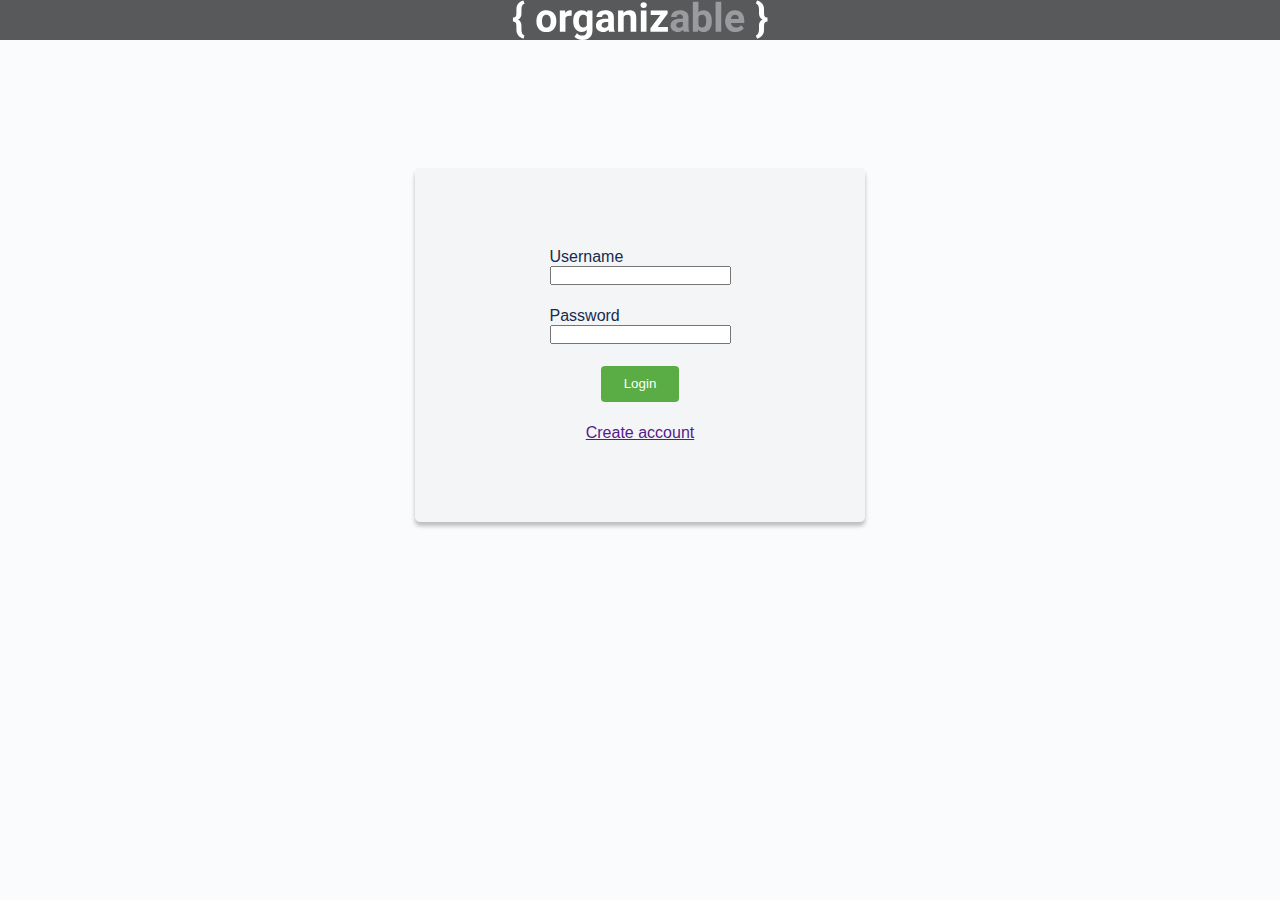
==== login.html @ ad428ab1 "add login form" ====
<!DOCTYPE html>
<html lang="en">

<head>
  <meta charset="UTF-8">
  <meta name="viewport" content="width=device-width, initial-scale=1.0">
  <title>Login</title>
  <link rel="stylesheet" href="css/styles.css">
</head>

<body>
  <header class="header__container">
    <img class="header__image" src="assets/organizable-logo.svg" alt="">
  </header>

  <div class="main-container">

    <form action="index.html" method="POST" class="login-form">
      <div class="input-container">
        <label for="username">Username</label>
        <input type="text" name="" id="username">
      </div>
      <div class="input-container">
        <label for="password">Password</label>
        <input type="password" name="" id="password">
      </div>
      <button type="submit" class="button button-green">Login</button>
      <a href="">Create account</a>
    </form>


  </div>



  <script src="js/script.js"></script>
</body>

</html>
---- css/styles.css ----
/* GENERAL STYLES */
*{
  margin: 0;
  padding: 0;
  box-sizing: border-box;
}

@import url('https://fonts.googleapis.com/css2?family=Roboto:wght@300&display=swap');

body{
  background-color: #FAFBFC;
  font-family: 'Roboto', sans-serif;
  color: #172B4D;
}


/* BUTTONS */
.button{
  border: none;
  color: #fff;
  padding: .8em 1.7em;
  border-radius: .3em;
}

.button:hover{
  cursor: pointer;
}

.button-green{
  background-color: #5AAC44;
}

.button-red{
  background-color: #CF513D;
}

.button-normal{
  background-color: #EBECF0;
  color:#172B4D;
}

/* LOGIN FORM */
.login-form{
  border-radius: .3em;
  background-color: #F4F5F7;
  box-shadow: 0px 4px 4px rgba(0, 0, 0, 0.25);
  height: 354px;
  width: 450px;
  margin: 8em auto 0 auto;
  padding: 5em 0;
  display: flex;
  flex-direction: column;
  align-items: center;
  justify-content: space-between;
}

.input-container{
  display: flex;
  flex-direction: column;
}

/* ****** CONTAINERS ******/

/* header */
.header__container{
  background-color: #58595A;
  height: 40px;
  display: flex;
  justify-content: center;
}

.header__image{
  display: block;
}

/* warper principal */
.main-container{
  width: 80%;
  margin: 0 auto;
  height: 100%;
  display: flex;
  justify-content: start;
}

/* Navegacion */
.nav-container{
  width: 240px;
}
.menu{
  list-style: none;
}
.menu__item{
  margin: 1em 0;
}
.menu__link{
  display: block;
  padding: .5em 2em;
  text-decoration: none;
  color: #172B4D;
}

.selected-item{
  background-color: #E4F0F6;
  color: #0079BF;
  border-radius: .3em;
}

/* body aqui van los boards */
.boards-container{
  width: 80%;
}
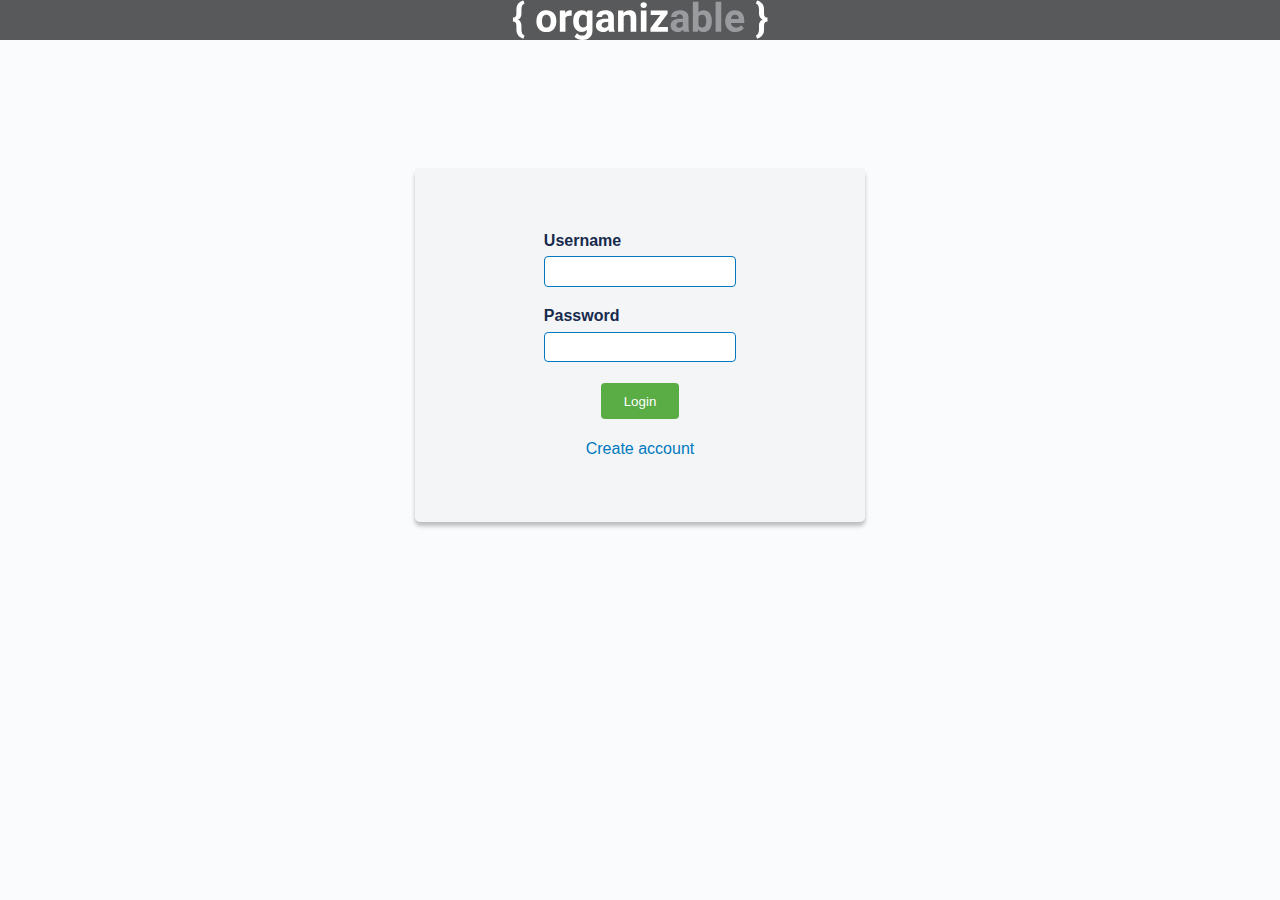
==== commit f760c942: "add sign-up" ====
--- a/login.html
+++ b/login.html
@@ -15,25 +15,22 @@
 
   <div class="main-container">
 
-    <form action="index.html" method="POST" class="login-form">
+    <form action="" class="form-container login-form">
       <div class="input-container">
-        <label for="username">Username</label>
-        <input type="text" name="" id="username">
+        <label for="username" class="form-label">Username</label>
+        <input type="text" name="" id="username" required class="form-input">
       </div>
       <div class="input-container">
-        <label for="password">Password</label>
-        <input type="password" name="" id="password">
+        <label for="password" class="form-label">Password</label>
+        <input type="password" name="" id="password" required class="form-input">
       </div>
       <button type="submit" class="button button-green">Login</button>
-      <a href="">Create account</a>
+      <a href="signup.html" class="form-link">Create account</a>
     </form>
-
 
   </div>
 
-
-
-  <script src="js/script.js"></script>
+  <script src="js/login.js"></script>
 </body>
 
 </html>--- a/css/styles.css
+++ b/css/styles.css
@@ -39,24 +39,50 @@
   color:#172B4D;
 }
 
-/* LOGIN FORM */
-.login-form{
+/* FORMs */
+.form-container{
   border-radius: .3em;
   background-color: #F4F5F7;
   box-shadow: 0px 4px 4px rgba(0, 0, 0, 0.25);
-  height: 354px;
-  width: 450px;
-  margin: 8em auto 0 auto;
-  padding: 5em 0;
   display: flex;
   flex-direction: column;
   align-items: center;
   justify-content: space-between;
 }
 
+.login-form{
+  height: 354px;
+  width: 450px;
+  padding: 4em 0;
+  margin: 8em auto 0 auto;
+}
+
+.signup-form{
+  height: 500px;
+  width: 450px;
+  padding: 2em 0;
+  margin: 4em auto 0 auto;
+}
+
 .input-container{
   display: flex;
   flex-direction: column;
+}
+
+.form-label{
+  font-weight: bold;
+  margin-bottom: .4em;
+}
+
+.form-input{
+  border: 1px solid #0079BF;
+  border-radius: .3em;
+  padding: .5em;
+}
+
+.form-link{
+  text-decoration: none;
+  color: #0079BF;
 }
 
 /* ****** CONTAINERS ******/
